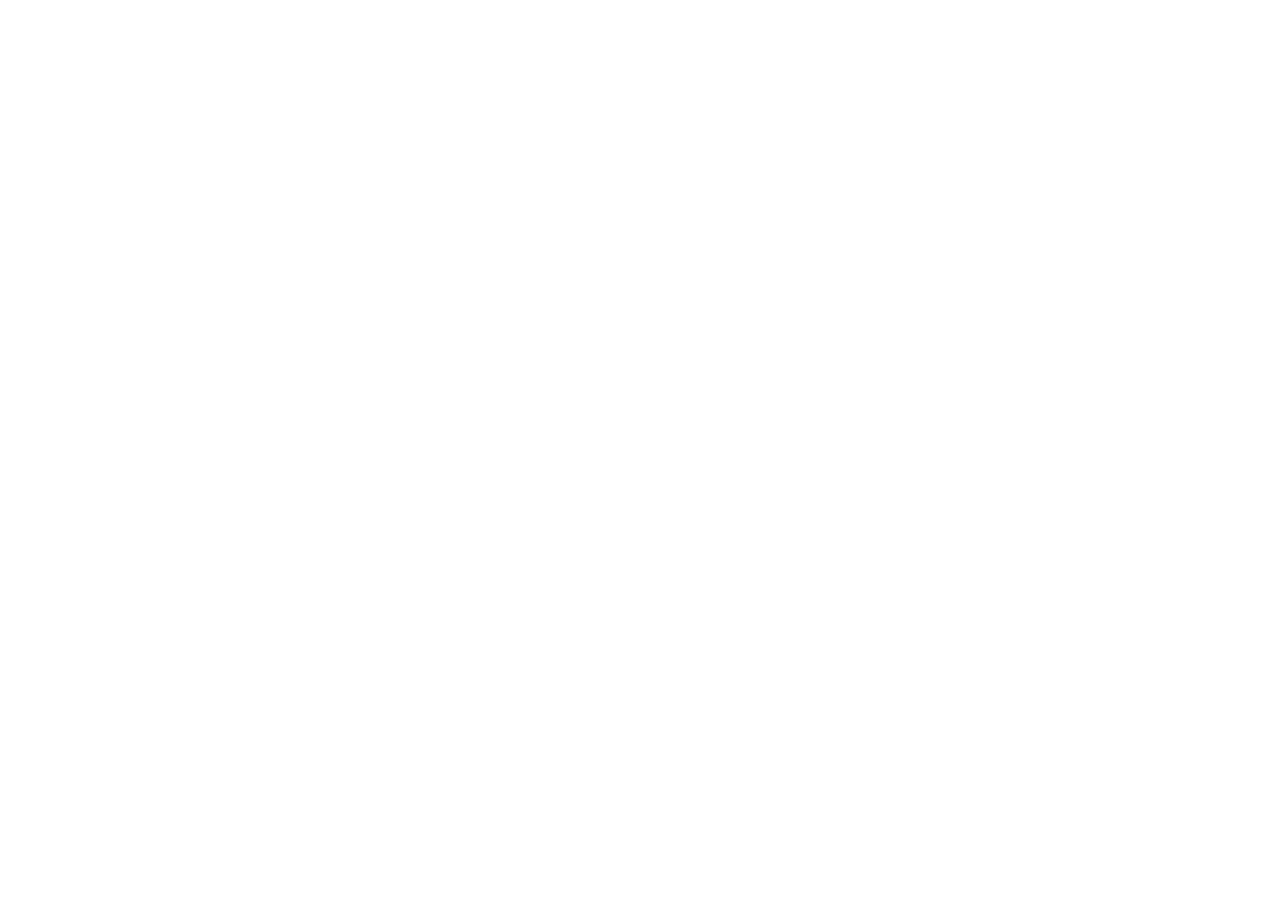
==== index.html @ ae6c29ef "criei a pagina principal" ====
<!DOCTYPE html>
<html lang="pt-br">
<head>
    <meta charset="UTF-8">
    <meta http-equiv="X-UA-Compatible" content="IE=edge">
    <meta name="viewport" content="width=device-width, initial-scale=1.0">
    <link rel="shortcut icon" href="favicon.ico" type="image/x-icon">
    <title>Projeto Redes Sociais</title>
</head>
<body>
    
</body>
</html>
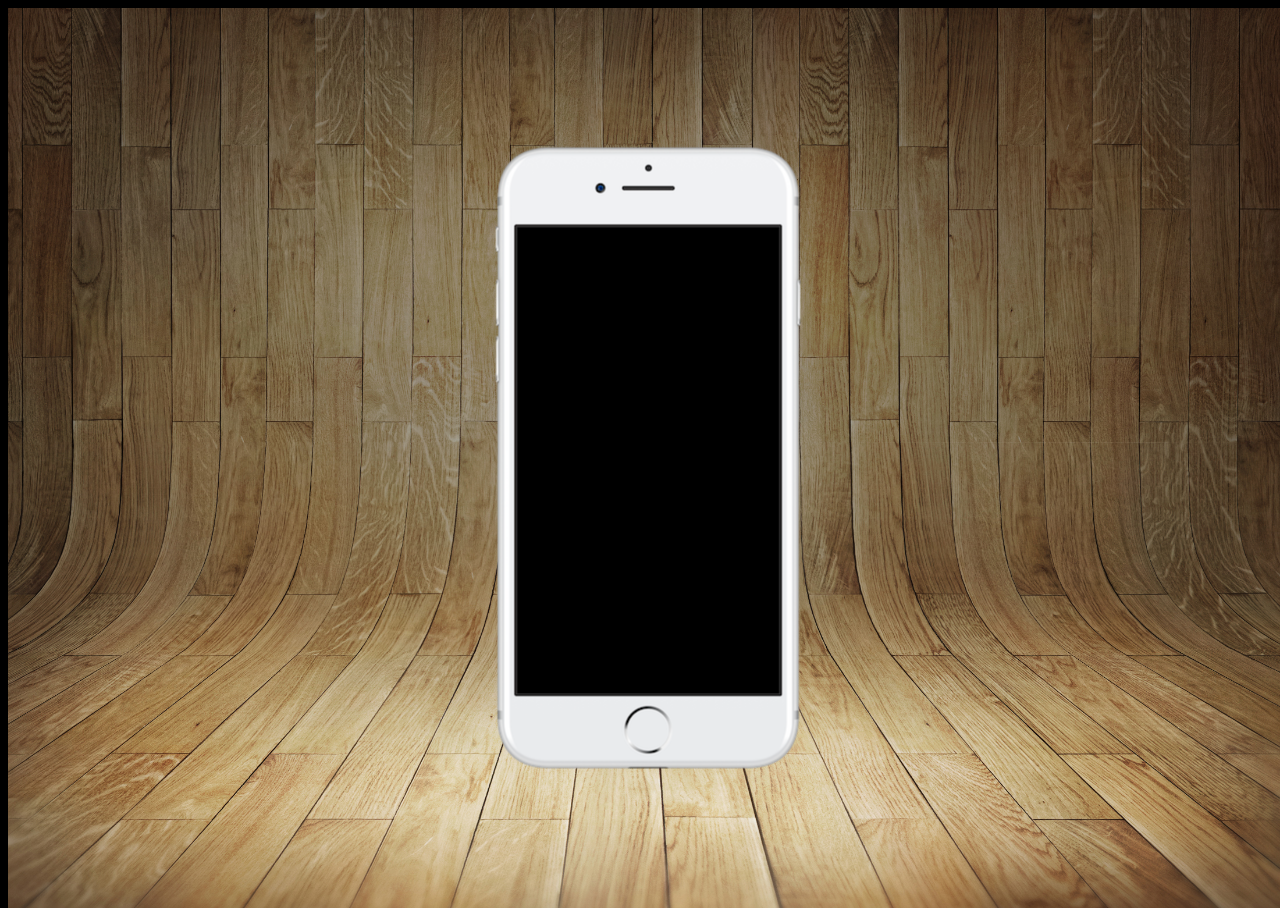
==== commit 4daab652: "iniciando o projeto e a css" ====
--- a/index.html
+++ b/index.html
@@ -5,9 +5,17 @@
     <meta http-equiv="X-UA-Compatible" content="IE=edge">
     <meta name="viewport" content="width=device-width, initial-scale=1.0">
     <link rel="shortcut icon" href="favicon.ico" type="image/x-icon">
+    <link rel="stylesheet" href="estilos/style.css">
     <title>Projeto Redes Sociais</title>
 </head>
 <body>
-    
+    <main>
+        <section id="telefone">
+
+        </section>
+        <section id="redes-sociais">
+
+        </section>
+    </main>
 </body>
 </html>--- a/estilos/style.css
+++ b/estilos/style.css
@@ -0,0 +1,35 @@
+@charset "UTf-8";
+
+* {
+    margin: opx;
+    padding: 0px;
+    font-family: Arial, Helvetica, sans-serif;
+}
+
+html, body {
+    height: 100vh;
+    width: 100vw;
+    background-color: black;
+}
+
+body {
+    background: url(../imagens/fundo-madeira.jpg) no-repeat top center;
+    background-size: cover;
+    background-attachment: fixed;
+}
+
+main {
+    position: relative;
+    height: 100vh;
+}
+
+section#telefone {
+    position: absolute;
+    top: 50%;
+    left: 50%;
+    transform: translate(-50%, -50%);
+
+    height: 627px;
+    width: 311px;
+    background: url(../imagens/frame-iphone.png) no-repeat;
+}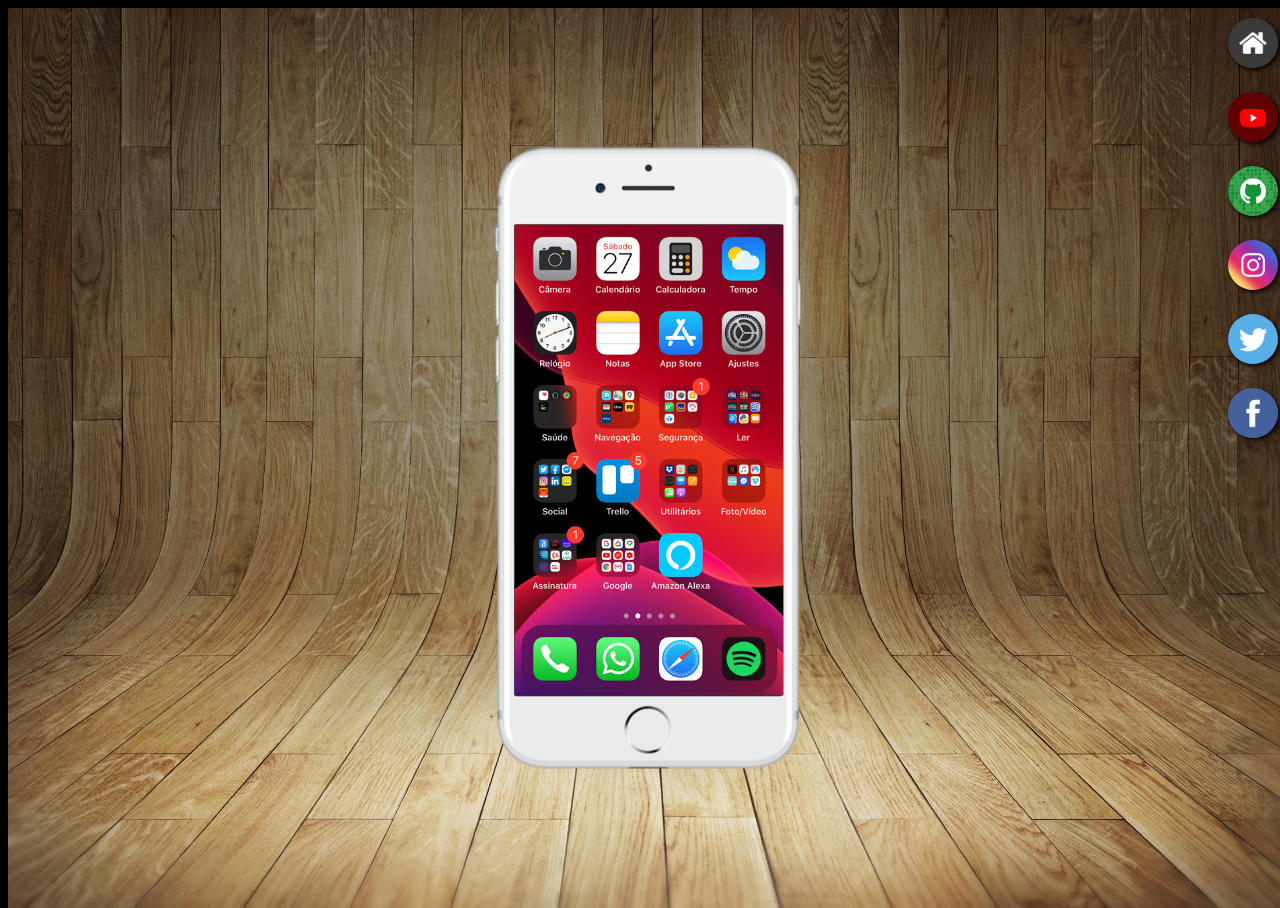
==== commit e893629a: "logos atualizados" ====
--- a/index.html
+++ b/index.html
@@ -11,11 +11,19 @@
 <body>
     <main>
         <section id="telefone">
+            <iframe src="home.html" name="tela" id="tela" frameborder="0">
+                Seu navegador não é compatível!
+            </iframe>
+        </section>
 
-        </section>
         <section id="redes-sociais">
-
+            <a href="#" target="tela"><img src="imagens/logo-home.jpg" alt="Home"></a><br>
+            <a href="#" target="tela"><img src="imagens/logo-youtube.jpg" alt="YouTube"></a><br>
+            <a href="#" target="tela"><img src="imagens/logo-github.jpg" alt="GitHub"></a><br>
+            <a href="#" target="tela"><img src="imagens/logo-instagram.jpg" alt="Instagram"></a><br>
+            <a href="#" target="tela"><img src="imagens/logo-twitter.jpg" alt="Twitter"></a><br>
+            <a href="#" target="tela"><img src="imagens/logo-facebook.jpg" alt="Facebook"></a><br>
         </section>
     </main>
 </body>
-</html>+</html> --- a/estilos/style.css
+++ b/estilos/style.css
@@ -32,4 +32,31 @@
     height: 627px;
     width: 311px;
     background: url(../imagens/frame-iphone.png) no-repeat;
+}
+
+iframe#tela {
+    position: relative;
+    top: 80px;
+    left: 22px;
+    width: 269px;
+    height: 471px;
+}
+
+section#redes-sociais {
+    text-align: right;
+}
+
+section#redes-sociais img {
+    width: 50px;
+    margin: 10px;
+    border-radius: 50%;
+    box-shadow: 2px 2px 5px rgba(0, 0, 0.400);
+    box-sizing: border-box;
+}
+
+section#redes-sociais img:hover {
+    border: 2px solid rgba(255, 255, 255, 0.68);
+    transform: translate(-3px, -3px);
+    box-shadow: 5px 5px 10px rgba(0, 0, 0.400);
+    transition: transform 0.5s, border 0.6s;
 }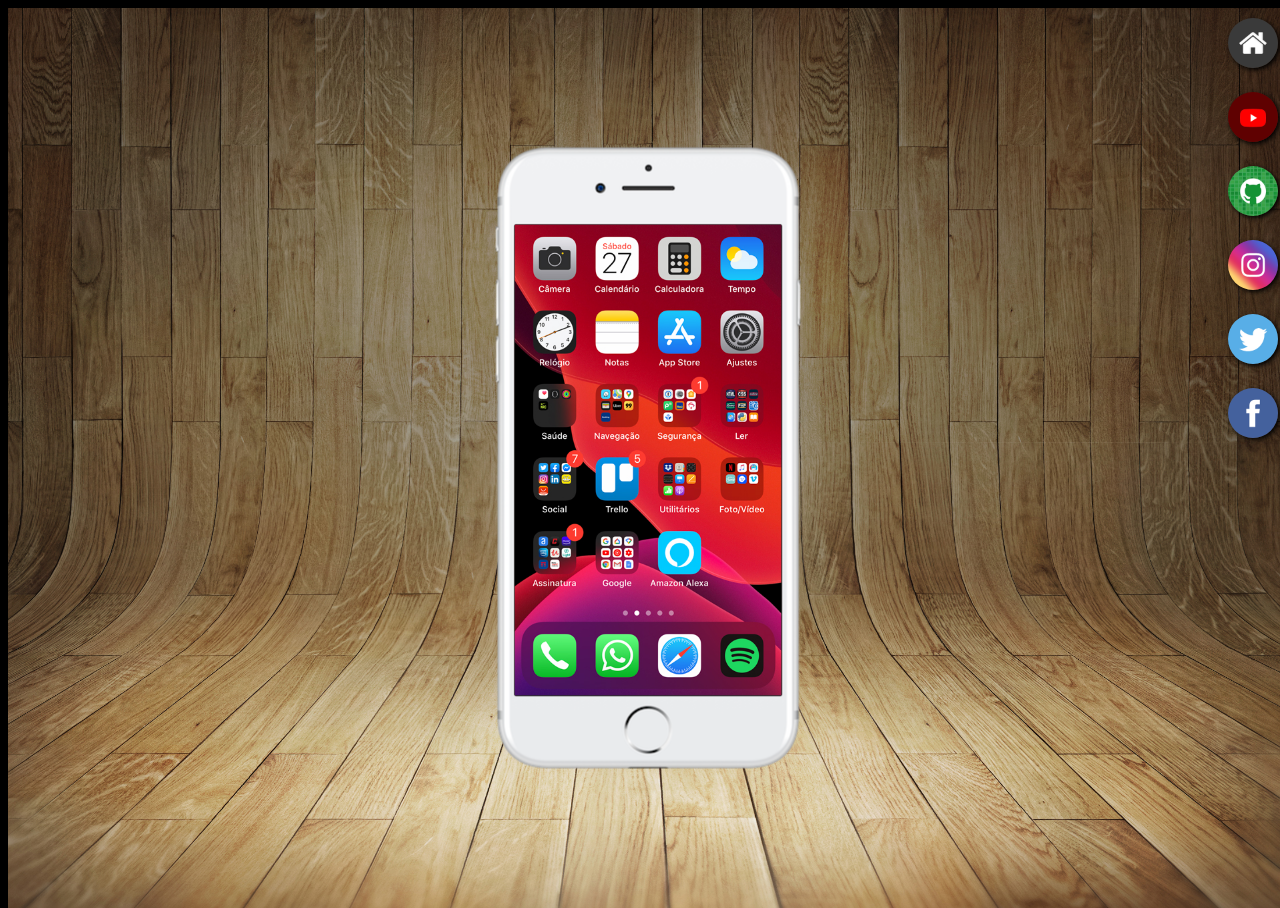
==== commit 7f11df1d: "finalizando o projeto redes sociais" ====
--- a/index.html
+++ b/index.html
@@ -17,12 +17,12 @@
         </section>
 
         <section id="redes-sociais">
-            <a href="#" target="tela"><img src="imagens/logo-home.jpg" alt="Home"></a><br>
-            <a href="#" target="tela"><img src="imagens/logo-youtube.jpg" alt="YouTube"></a><br>
-            <a href="#" target="tela"><img src="imagens/logo-github.jpg" alt="GitHub"></a><br>
-            <a href="#" target="tela"><img src="imagens/logo-instagram.jpg" alt="Instagram"></a><br>
-            <a href="#" target="tela"><img src="imagens/logo-twitter.jpg" alt="Twitter"></a><br>
-            <a href="#" target="tela"><img src="imagens/logo-facebook.jpg" alt="Facebook"></a><br>
+            <a href="home.html" target="tela"><img src="imagens/logo-home.jpg" alt="Home"></a><br>
+            <a href="youtube.html" target="tela"><img src="imagens/logo-youtube.jpg" alt="YouTube"></a><br>
+            <a href="github.html" target="tela"><img src="imagens/logo-github.jpg" alt="GitHub"></a><br>
+            <a href="instagram.html" target="tela"><img src="imagens/logo-instagram.jpg" alt="Instagram"></a><br>
+            <a href="twitter.html" target="tela"><img src="imagens/logo-twitter.jpg" alt="Twitter"></a><br>
+            <a href="facebook.html" target="tela"><img src="imagens/logo-facebook.jpg" alt="Facebook"></a><br>
         </section>
     </main>
 </body>
--- a/estilos/style.css
+++ b/estilos/style.css
@@ -38,7 +38,7 @@
     position: relative;
     top: 80px;
     left: 22px;
-    width: 269px;
+    width: 267px;
     height: 471px;
 }
 
